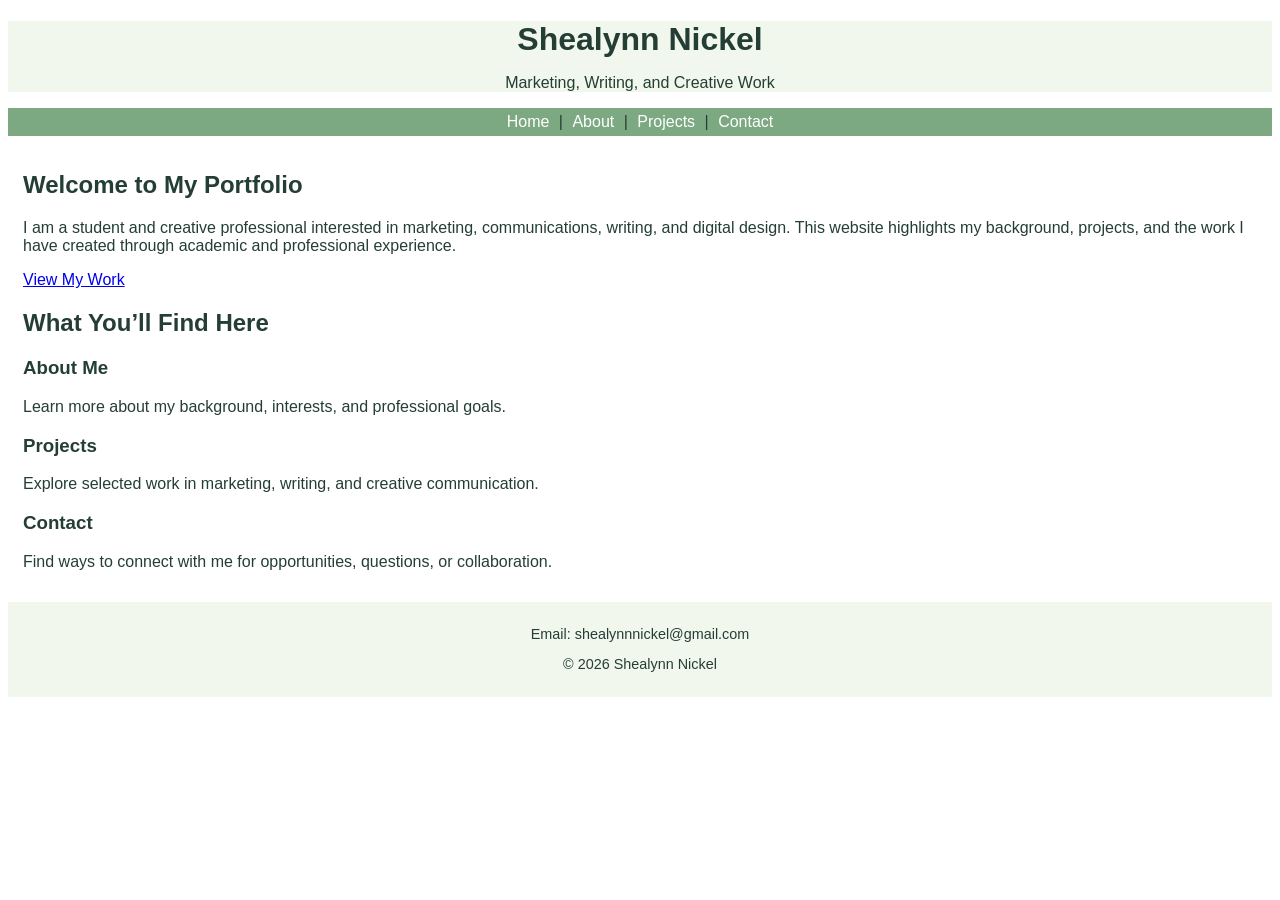
==== index.html @ c534ef57 "Add files via upload" ====
<!DOCTYPE html>
<html lang="en">
<head>
  <meta charset="UTF-8">
  <meta name="viewport" content="width=device-width, initial-scale=1.0">
  <meta name="description" content="Digital portfolio of Shealynn Nickel, featuring writing, marketing, and creative project work.">
  <meta name="author" content="Shealynn Nickel">
  <title>Home | Shealynn Nickel Portfolio</title>
  <link rel="stylesheet" href="style.css">
</head>

<body>

<header>
  <div class="container">
    <h1>Shealynn Nickel</h1>
    <p class="tagline">Marketing, Writing, and Creative Work</p>
  </div>
</header>

<nav>
  <div class="container">
    <a href="index.html">Home</a> |
    <a href="#">About</a> |
    <a href="#">Projects</a> |
    <a href="#">Contact</a>
  </div>
</nav>

<main>

<section class="hero container">
  <div class="hero-text">
    <h2>Welcome to My Portfolio</h2>
    <p>
      I am a student and creative professional interested in marketing,
      communications, writing, and digital design. This website highlights
      my background, projects, and the work I have created through academic
      and professional experience.
    </p>
    <a href="#" class="button">View My Work</a>
  </div>
</section>

<section class="preview container">
  <h2>What You’ll Find Here</h2>

  <div class="card-grid">

    <article class="card">
      <h3>About Me</h3>
      <p>
        Learn more about my background, interests, and professional goals.
      </p>
    </article>

    <article class="card">
      <h3>Projects</h3>
      <p>
        Explore selected work in marketing, writing, and creative communication.
      </p>
    </article>

    <article class="card">
      <h3>Contact</h3>
      <p>
        Find ways to connect with me for opportunities, questions, or collaboration.
      </p>
    </article>

  </div>
</section>

</main>

<footer>
  <div class="container">
    <p>Email: shealynnnickel@gmail.com</p>
    <p>&copy; 2026 Shealynn Nickel</p>
  </div>
</footer>

</body>
</html>
---- style.css ----
body {
    background-color: #FFFFFF;
    color: #243E36;
    font-family: Arial, Helvetica, sans-serif;
}

header {
    background-color: #F1F7ED;
    text-align: center;
}

h1 {
    margin-bottom: 0;
}

nav {
    background-color: #7CA982;
    text-align: center;
    padding: 5px;
}

nav a {
    color: #FFFFFF;
    text-decoration: none;
    padding: 5px;
}

h2 {
    color: #243E36;
}

main {
    padding: 15px;
}

footer {
    background-color: #F1F7ED;
    text-align: center;
    font-size: 0.9em;
    padding: 10px;
}
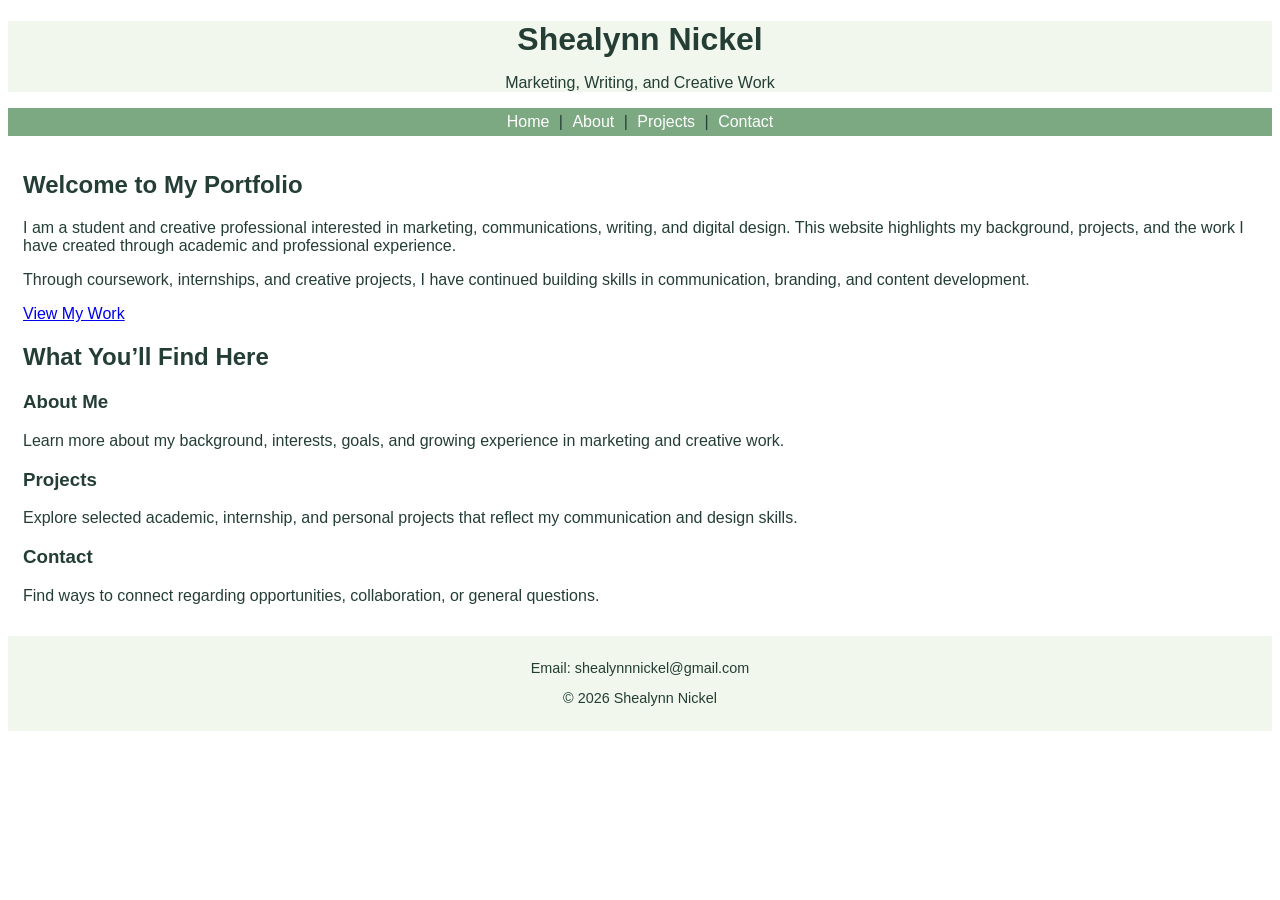
==== commit 3771b96d: "Add files via upload" ====
--- a/index.html
+++ b/index.html
@@ -21,56 +21,69 @@
 <nav>
   <div class="container">
     <a href="index.html">Home</a> |
-    <a href="#">About</a> |
-    <a href="#">Projects</a> |
-    <a href="#">Contact</a>
+    <a href="about.html">About</a> |
+    <a href="projects.html">Projects</a> |
+    <a href="contact.html">Contact</a>
   </div>
 </nav>
 
 <main>
+  <div class="container">
 
-<section class="hero container">
-  <div class="hero-text">
-    <h2>Welcome to My Portfolio</h2>
-    <p>
-      I am a student and creative professional interested in marketing,
-      communications, writing, and digital design. This website highlights
-      my background, projects, and the work I have created through academic
-      and professional experience.
-    </p>
-    <a href="#" class="button">View My Work</a>
-  </div>
-</section>
+    <section class="hero">
+      <h2>Welcome to My Portfolio</h2>
 
-<section class="preview container">
-  <h2>What You’ll Find Here</h2>
+      <p>
+        I am a student and creative professional interested in marketing,
+        communications, writing, and digital design. This website highlights
+        my background, projects, and the work I have created through academic
+        and professional experience.
+      </p>
 
-  <div class="card-grid">
+      <p>
+        Through coursework, internships, and creative projects, I have continued
+        building skills in communication, branding, and content development.
+      </p>
 
-    <article class="card">
-      <h3>About Me</h3>
       <p>
-        Learn more about my background, interests, and professional goals.
+        <a href="projects.html" class="button">View My Work</a>
       </p>
-    </article>
+    </section>
 
-    <article class="card">
-      <h3>Projects</h3>
-      <p>
-        Explore selected work in marketing, writing, and creative communication.
-      </p>
-    </article>
+    <section class="preview">
+      <h2>What You’ll Find Here</h2>
 
-    <article class="card">
-      <h3>Contact</h3>
-      <p>
-        Find ways to connect with me for opportunities, questions, or collaboration.
-      </p>
-    </article>
+      <div class="card-grid">
+
+        <article class="card">
+          <h3>About Me</h3>
+          <p>
+            Learn more about my background, interests, goals, and growing
+            experience in marketing and creative work.
+          </p>
+        </article>
+
+        <article class="card">
+          <h3>Projects</h3>
+          <p>
+            Explore selected academic, internship, and personal projects that
+            reflect my communication and design skills.
+          </p>
+        </article>
+
+        <article class="card">
+          <h3>Contact</h3>
+          <p>
+            Find ways to connect regarding opportunities, collaboration,
+            or general questions.
+          </p>
+        </article>
+
+      </div>
+
+    </section>
 
   </div>
-</section>
-
 </main>
 
 <footer>
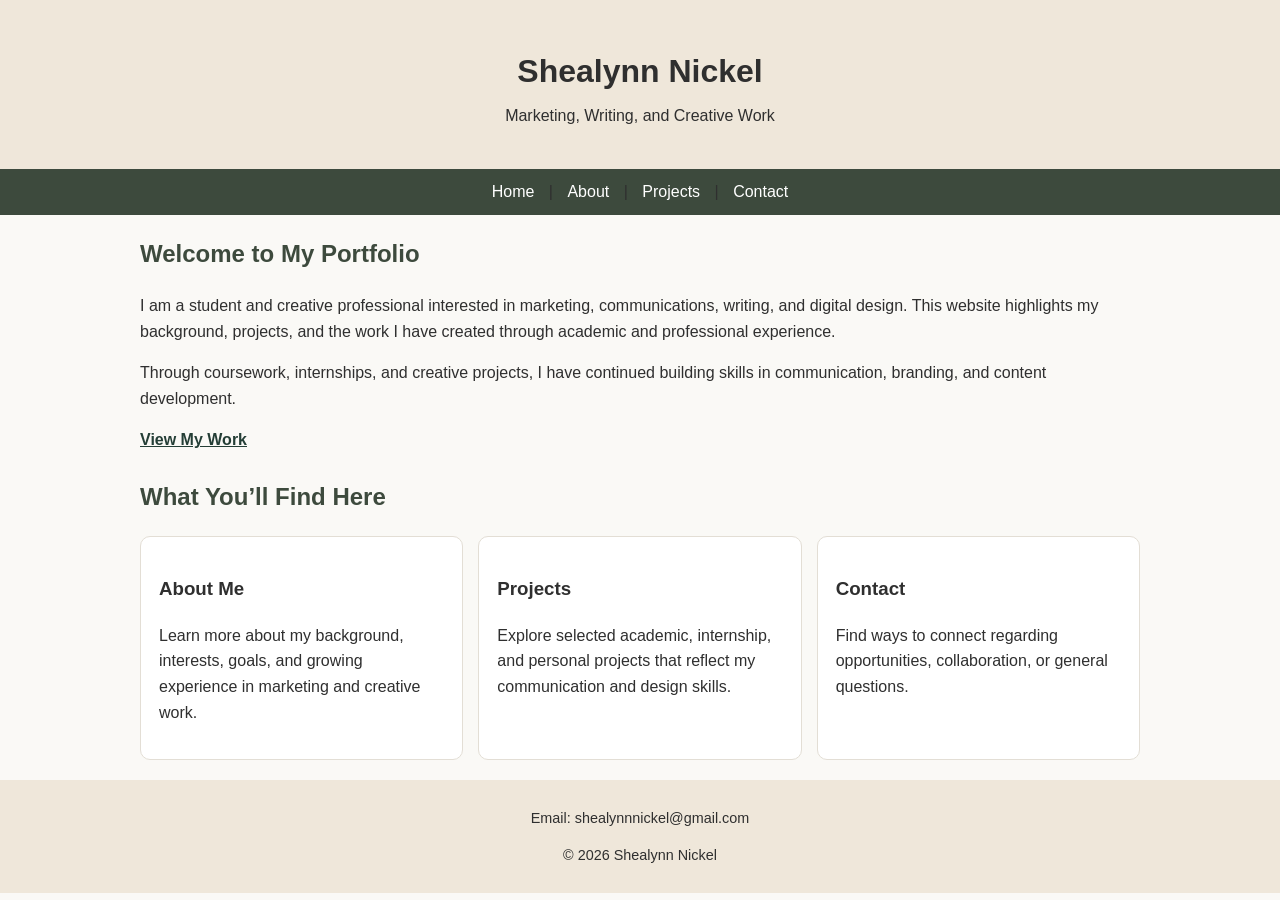
==== commit a7d747de: "Add files via upload" ====
--- a/index.html
+++ b/index.html
@@ -7,6 +7,15 @@
   <meta name="author" content="Shealynn Nickel">
   <title>Home | Shealynn Nickel Portfolio</title>
   <link rel="stylesheet" href="style.css">
+  <!-- Google tag (gtag.js) -->
+<script async src="https://www.googletagmanager.com/gtag/js?id=G-08MYC5JKW3"></script>
+<script>
+  window.dataLayer = window.dataLayer || [];
+  function gtag(){dataLayer.push(arguments);}
+  gtag('js', new Date());
+
+  gtag('config', 'G-08MYC5JKW3');
+</script>
 </head>
 
 <body>
--- a/style.css
+++ b/style.css
@@ -1,41 +1,170 @@
+* {
+    box-sizing: border-box;
+}
+
 body {
-    background-color: #FFFFFF;
-    color: #243E36;
+    background-color: #FAF9F6;
+    color: #2F2F2F;
     font-family: Arial, Helvetica, sans-serif;
+    margin: 0;
+    line-height: 1.6;
+}
+
+.container {
+    width: 90%;
+    max-width: 1000px;
+    margin: 0 auto;
 }
 
 header {
-    background-color: #F1F7ED;
+    background-color: #EFE7DA;
     text-align: center;
+    padding: 25px 0;
 }
 
 h1 {
     margin-bottom: 0;
 }
 
+.tagline {
+    margin-top: 5px;
+}
+
 nav {
-    background-color: #7CA982;
+    background-color: #3D4A3D;
     text-align: center;
-    padding: 5px;
+    padding: 10px 0;
 }
 
 nav a {
     color: #FFFFFF;
     text-decoration: none;
-    padding: 5px;
+    padding: 6px 10px;
+}
+
+nav a:hover {
+    text-decoration: underline;
+}
+
+main {
+    padding: 20px 0;
 }
 
 h2 {
-    color: #243E36;
+    color: #3D4A3D;
+    margin-top: 0;
 }
 
-main {
-    padding: 15px;
+.hero {
+    margin-bottom: 25px;
+}
+
+.card-grid {
+    display: flex;
+    gap: 15px;
+    flex-wrap: wrap;
+}
+
+.card {
+    background-color: #FFFFFF;
+    padding: 18px;
+    border: 1px solid #E3DED5;
+    border-radius: 10px;
+    flex: 1;
+    min-width: 220px;
+}
+
+.button {
+    color: #243E36;
+    font-weight: bold;
+}
+
+.about-section {
+    display: flex;
+    align-items: flex-start;
+    gap: 20px;
+    flex-wrap: wrap;
+}
+
+.about-image {
+    width: 280px;
+    height: 360px;
+    object-fit: cover;
+    object-position: center top;
+    border-radius: 10px;
+    box-shadow: 0 4px 12px rgba(0,0,0,0.12);
+}
+
+.about-text {
+    flex: 1;
+    min-width: 250px;
+}
+
+.project-box {
+    background-color: #FFFFFF;
+    padding: 18px;
+    margin-bottom: 15px;
+    border: 1px solid #E3DED5;
+    border-radius: 10px;
+}
+
+table {
+    width: 100%;
+    border-collapse: collapse;
+    margin-top: 15px;
+    margin-bottom: 20px;
+}
+
+th {
+    background-color: #3D4A3D;
+    color: #FFFFFF;
+    text-align: left;
+    padding: 10px;
+}
+
+td {
+    border: 1px solid #CCCCCC;
+    padding: 10px;
+    vertical-align: top;
+}
+
+video {
+    display: block;
+    max-width: 100%;
+    margin-top: 10px;
+    margin-bottom: 20px;
+}
+
+form {
+    max-width: 500px;
+    margin-top: 15px;
+}
+
+input,
+textarea {
+    width: 100%;
+    padding: 8px;
+    margin-top: 5px;
+    margin-bottom: 10px;
+    font-family: Arial, Helvetica, sans-serif;
+}
+
+textarea {
+    resize: vertical;
+}
+
+input[type="submit"] {
+    width: auto;
+    background-color: #7CA982;
+    color: #FFFFFF;
+    border: none;
+    padding: 8px 15px;
+    cursor: pointer;
 }
 
 footer {
-    background-color: #F1F7ED;
+    background-color: #EFE7DA;
     text-align: center;
     font-size: 0.9em;
-    padding: 10px;
+    padding: 12px 0;
 }
